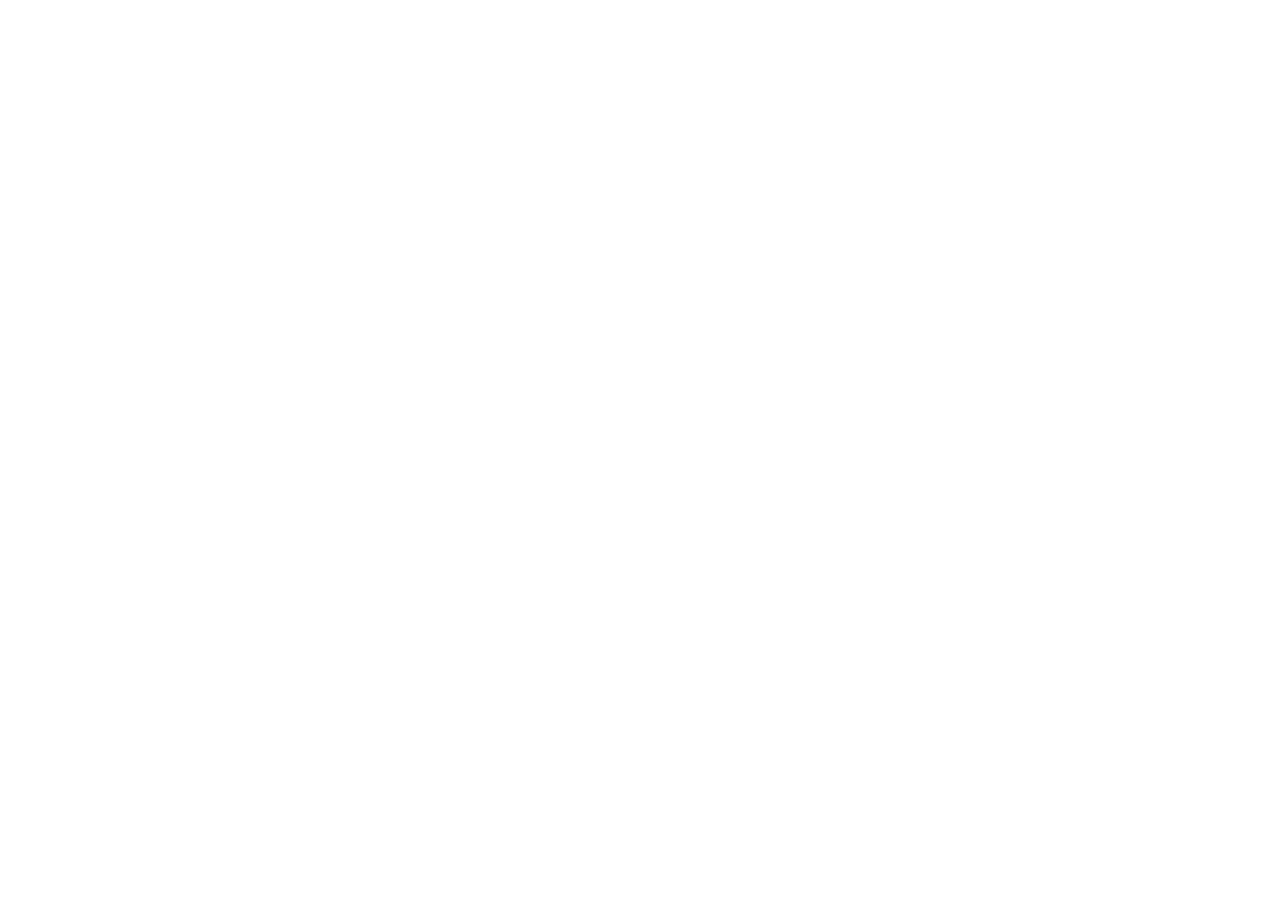
==== index.html @ 878e3ef3 "initial commit to add rps funcionality" ====
<!DOCTYPE html>
<html lang="en">
<head>
    <meta charset="UTF-8">
    <meta http-equiv="X-UA-Compatible" content="IE=edge">
    <meta name="viewport" content="width=device-width, initial-scale=1.0">
    <title>Document</title>
    <script src="script.js"></script>
</head>
<body>
    
</body>
</html>
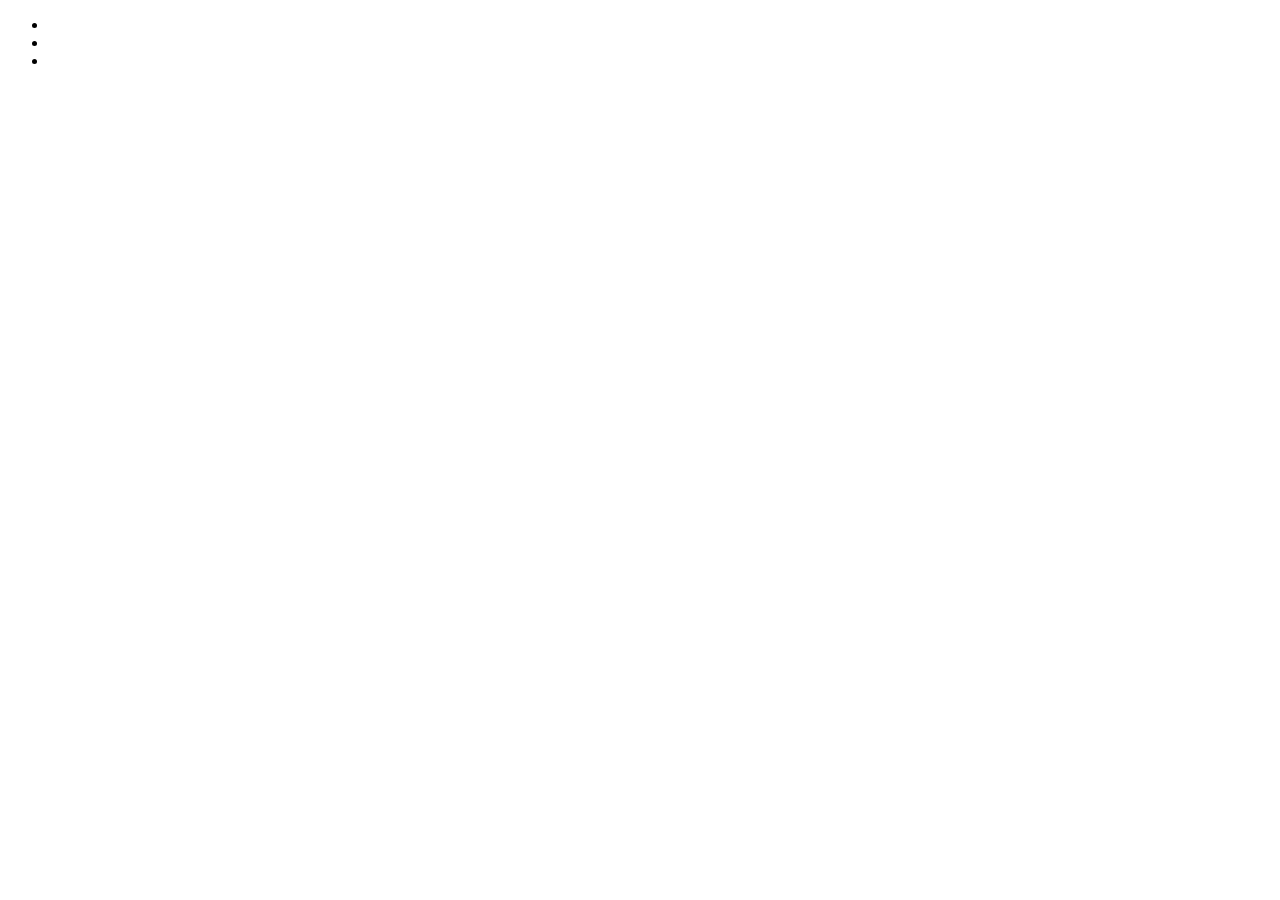
==== commit 6707f74f: "initial DOM setup" ====
--- a/index.html
+++ b/index.html
@@ -5,9 +5,37 @@
     <meta http-equiv="X-UA-Compatible" content="IE=edge">
     <meta name="viewport" content="width=device-width, initial-scale=1.0">
     <title>Document</title>
-    <script src="script.js"></script>
+    <script src="script.js" defer></script>
 </head>
 <body>
-    
+    <div class="nav-bar--container">
+        <ul>
+            <li></li>
+            <li></li>
+            <li></li>
+        </ul>
+    </div>
+    <div class="main-content--container">
+        <div class="main-content--container__score">
+            
+        </div>
+        <div class="main-content--container__arena">
+            <div class="main-content--container__arena--left">
+
+            </div>
+            <div class="main-content--container__arena--right">
+                
+            </div>
+        </div>
+        <div class="main-content--container__imgs">
+
+        </div>
+        <div class="main-content--container__btns">
+
+        </div>
+    </div>
+    <div class="footer--container">
+
+    </div>
 </body>
 </html>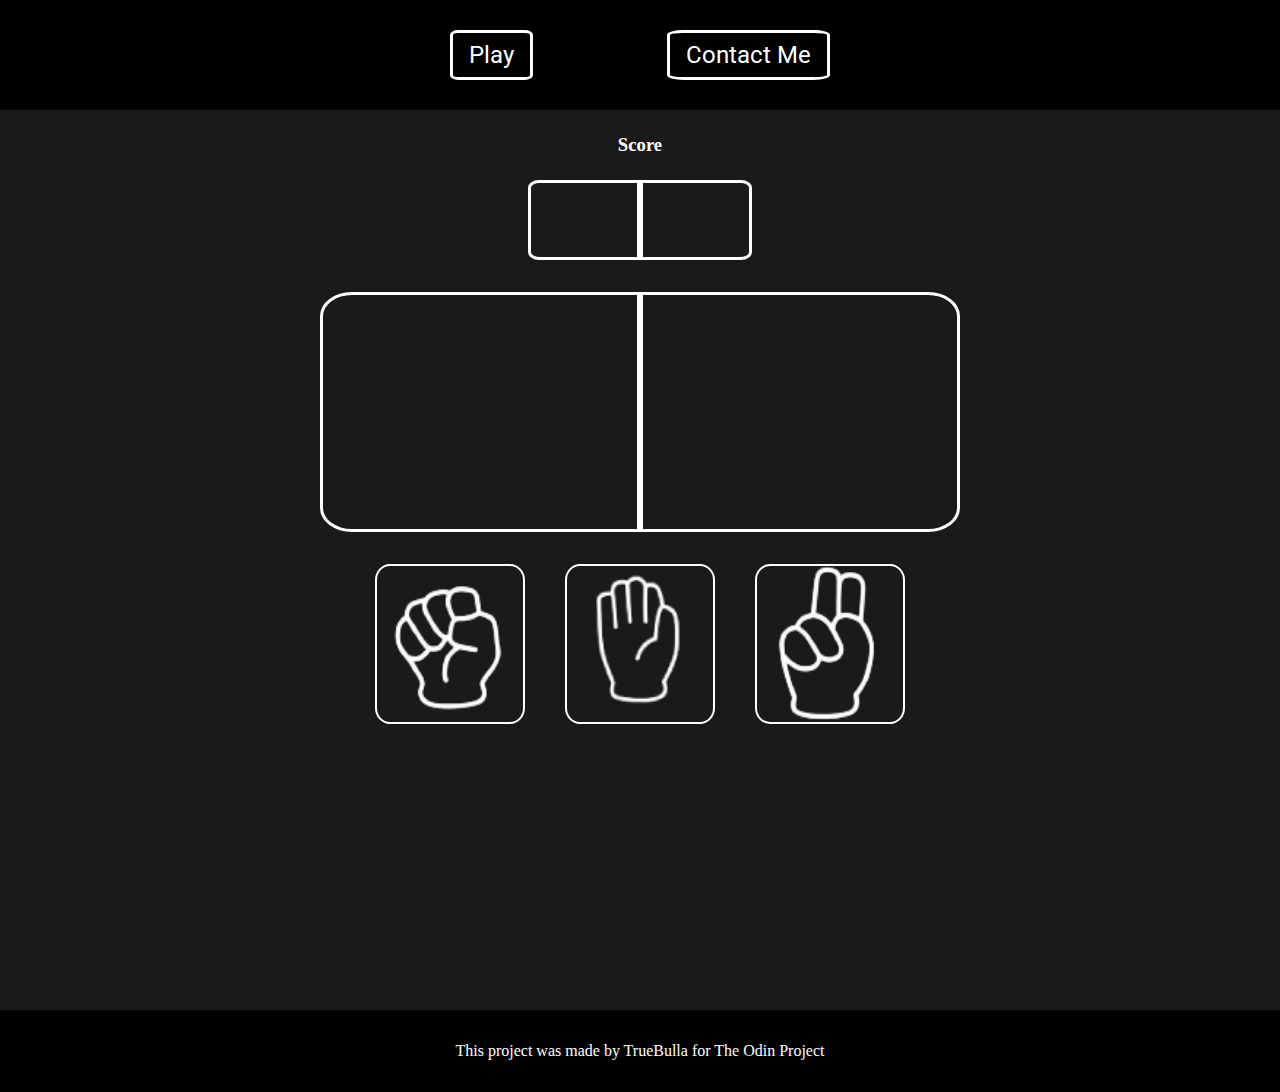
==== commit 4ba83ecd: "finished designing the front end of rps site" ====
--- a/index.html
+++ b/index.html
@@ -5,37 +5,46 @@
     <meta http-equiv="X-UA-Compatible" content="IE=edge">
     <meta name="viewport" content="width=device-width, initial-scale=1.0">
     <title>Document</title>
+    <link rel="stylesheet" href="styles.css">
+    <link rel="preconnect" href="https://fonts.googleapis.com">
+    <link rel="preconnect" href="https://fonts.gstatic.com" crossorigin>
+    <link href="https://fonts.googleapis.com/css2?family=Roboto:ital,wght@0,100;0,300;0,400;0,500;0,700;0,900;1,100;1,300;1,400;1,700;1,900&display=swap" rel="stylesheet"> 
     <script src="script.js" defer></script>
 </head>
 <body>
-    <div class="nav-bar--container">
-        <ul>
-            <li></li>
-            <li></li>
-            <li></li>
+    <div class="nav-bar__container">
+        <ul class="nav-bar__container--ul">
+            <a href="index.html"><li>Play</li></a>
+            <a href="contact.html"><li>Contact Me</li></a>
         </ul>
     </div>
-    <div class="main-content--container">
-        <div class="main-content--container__score">
-            
+    <div class="main-content__container">
+        <div class="main-content__container--score">
+            <h3>Score</h3>
+            <div class="main-content__container--scoreboard">
+                <div class="main-content__container--score-left"></div>
+                <div class="main-content__container--score-right"></div>
+            </div>
         </div>
-        <div class="main-content--container__arena">
-            <div class="main-content--container__arena--left">
+        <div class="main-content__container--arena">
+            <div class="main-content__container--arena-left">
 
             </div>
-            <div class="main-content--container__arena--right">
+            <div class="main-content__container--arena-right">
                 
             </div>
         </div>
-        <div class="main-content--container__imgs">
+        <div class="main-content__container--imgs">
 
         </div>
-        <div class="main-content--container__btns">
-
+        <div class="main-content__container--btns">
+            <img src="assets/rock.png"> 
+            <img src="assets/paper.png">
+            <img src="assets/scissors.png">
         </div>
     </div>
-    <div class="footer--container">
-
+    <div class="footer__container">
+        <p>This project was made by TrueBulla for The Odin Project</p>
     </div>
 </body>
 </html>--- a/styles.css
+++ b/styles.css
@@ -0,0 +1,104 @@
+* {
+    padding: 0px;
+    margin: 0px;
+    box-sizing: border-box;
+}
+body{
+    display: flex;
+    flex-direction: column;
+    justify-content: space-between;
+    width: auto;
+    min-height: 100vh;
+}
+.nav-bar__container{
+    background: black;;
+}
+.nav-bar__container--ul{
+    display: flex;
+    list-style: none;
+    
+    justify-content: space-between;
+    padding: 30px 450px;
+}
+
+.nav-bar__container--ul > a{
+    color: white;
+    font-family: Roboto;
+    font-size: 24px;
+    border: 3px solid white;
+    padding: 0.5rem 1rem;
+    border-radius: 10%;
+    text-decoration: none;
+}
+.main-content__container{
+    background: #1a1a1a;
+    display: flex;
+    flex-direction: column;
+    height: 100vh;
+    
+}
+.main-content__container--score{
+    display: flex;
+    flex-direction: column;
+    align-items: center;
+}
+.main-content__container--score > h3 {
+    color: white;
+    margin: 1.5rem;
+}
+.main-content__container--scoreboard{
+    display: flex;
+    justify-content: center;
+}
+.main-content__container--score-right,
+.main-content__container--score-left{
+    border: 3px solid white;
+    padding: 1rem 2rem;
+    width: 7rem;
+    height: 5rem;
+}
+.main-content__container--score-left{
+    border-top-left-radius: 10%;
+    border-bottom-left-radius: 10%;
+}
+.main-content__container--score-right{
+    border-top-right-radius: 10%;
+    border-bottom-right-radius: 10%;
+}
+.main-content__container--arena{
+    display: flex;
+    justify-content: center;
+    margin: 2rem;
+}
+.main-content__container--arena-left,
+.main-content__container--arena-right{
+    border: 3px solid white;
+    width: 20rem;
+    height: 15rem;
+}
+.main-content__container--arena-left{
+    border-top-left-radius: 10%;
+    border-bottom-left-radius: 10%;
+}
+.main-content__container--arena-right{
+    border-top-right-radius: 10%;
+    border-bottom-right-radius: 10%;
+}
+.main-content__container--btns{
+    display: flex;
+    justify-content: center;
+}
+img{
+    width: 150px;
+    height: 160px;
+    border: 2px solid white;
+    border-radius: 10%;
+    margin: 0px 20px;;
+}
+.footer__container{
+    background-color: black;
+    color: white;
+    display: flex;
+    justify-content: center;
+    padding: 2rem;
+}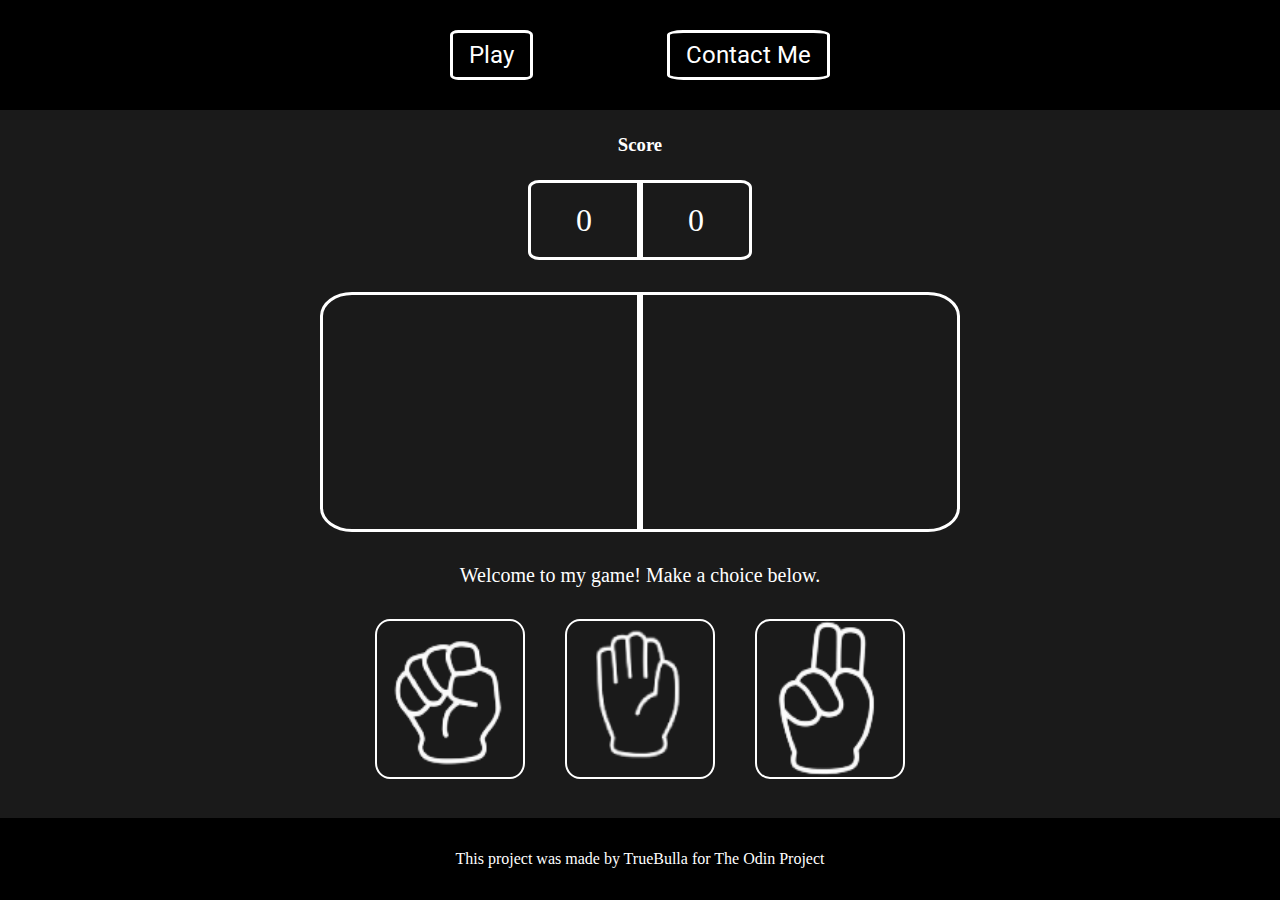
==== commit 43e336c8: "Finished the main functionality of the game" ====
--- a/index.html
+++ b/index.html
@@ -22,25 +22,30 @@
         <div class="main-content__container--score">
             <h3>Score</h3>
             <div class="main-content__container--scoreboard">
-                <div class="main-content__container--score-left"></div>
-                <div class="main-content__container--score-right"></div>
+                <div class="main-content__container--scoreboard-left">0</div>
+                <div class="main-content__container--scoreboard-right">0</div>
             </div>
         </div>
         <div class="main-content__container--arena">
             <div class="main-content__container--arena-left">
-
+                <img src="assets/rock.png" class="rockArenaLeft playerSelection arenaChoice"> 
+                <img src="assets/paper.png" class="paperArenaLeft playerSelection arenaChoice">
+                <img src="assets/scissors.png" class="scissorsArenaLeft playerSelection arenaChoice">
+                
             </div>
             <div class="main-content__container--arena-right">
-                
+                <img src="assets/rock.png" class="computerSelection arenaChoice"> 
+                <img src="assets/paper.png" class="computerSelection arenaChoice">
+                <img src="assets/scissors.png" class="computerSelection arenaChoice">
             </div>
         </div>
-        <div class="main-content__container--imgs">
-
+        <div class="gameText">
+            <p>Welcome to my game! Make a choice below.</p>
         </div>
         <div class="main-content__container--btns">
-            <img src="assets/rock.png"> 
-            <img src="assets/paper.png">
-            <img src="assets/scissors.png">
+            <img src="assets/rock.png" class="rockEvent"> 
+            <img src="assets/paper.png" class="paperEvent">
+            <img src="assets/scissors.png" class="scissorsEvent">
         </div>
     </div>
     <div class="footer__container">
--- a/styles.css
+++ b/styles.css
@@ -6,9 +6,9 @@
 body{
     display: flex;
     flex-direction: column;
-    justify-content: space-between;
+    align-items: space-between;
     width: auto;
-    min-height: 100vh;
+    height: 100vh;
 }
 .nav-bar__container{
     background: black;;
@@ -16,7 +16,6 @@
 .nav-bar__container--ul{
     display: flex;
     list-style: none;
-    
     justify-content: space-between;
     padding: 30px 450px;
 }
@@ -35,7 +34,6 @@
     display: flex;
     flex-direction: column;
     height: 100vh;
-    
 }
 .main-content__container--score{
     display: flex;
@@ -50,18 +48,25 @@
     display: flex;
     justify-content: center;
 }
-.main-content__container--score-right,
-.main-content__container--score-left{
+
+.main-content__container--scoreboard-right,
+.main-content__container--scoreboard-left{
+    display: flex;
+    justify-content: center;
+    align-items: center;
     border: 3px solid white;
     padding: 1rem 2rem;
     width: 7rem;
     height: 5rem;
+    font-size: 32px;
+    color: white
+
 }
-.main-content__container--score-left{
+.main-content__container--scoreboard-left{
     border-top-left-radius: 10%;
     border-bottom-left-radius: 10%;
 }
-.main-content__container--score-right{
+.main-content__container--scoreboard-right{
     border-top-right-radius: 10%;
     border-bottom-right-radius: 10%;
 }
@@ -72,6 +77,9 @@
 }
 .main-content__container--arena-left,
 .main-content__container--arena-right{
+    display: flex;
+    justify-content: center;
+    align-items: center;
     border: 3px solid white;
     width: 20rem;
     height: 15rem;
@@ -79,21 +87,46 @@
 .main-content__container--arena-left{
     border-top-left-radius: 10%;
     border-bottom-left-radius: 10%;
+    
+}
+.main-content__container--arena-left img {
+    display: none;
+}
+.main-content__container--arena-left .active{
+    display: flex;
+    flex: 1;
+    margin: 3rem;
 }
 .main-content__container--arena-right{
     border-top-right-radius: 10%;
     border-bottom-right-radius: 10%;
 }
+.main-content__container--arena-right img {
+    display: none;
+}
+.main-content__container--arena-right .active{
+    display: flex;
+    flex: 1;
+    margin: 3rem;
+}
+.gameText{
+    display: flex;
+    justify-content: center;
+    margin-bottom: 2rem;
+    font-size: 20px;
+    color: white;
+}
 .main-content__container--btns{
     display: flex;
     justify-content: center;
 }
-img{
+.main-content__container--btns img{
     width: 150px;
     height: 160px;
     border: 2px solid white;
     border-radius: 10%;
-    margin: 0px 20px;;
+    margin: 0px 20px;
+    cursor: pointer;
 }
 .footer__container{
     background-color: black;
